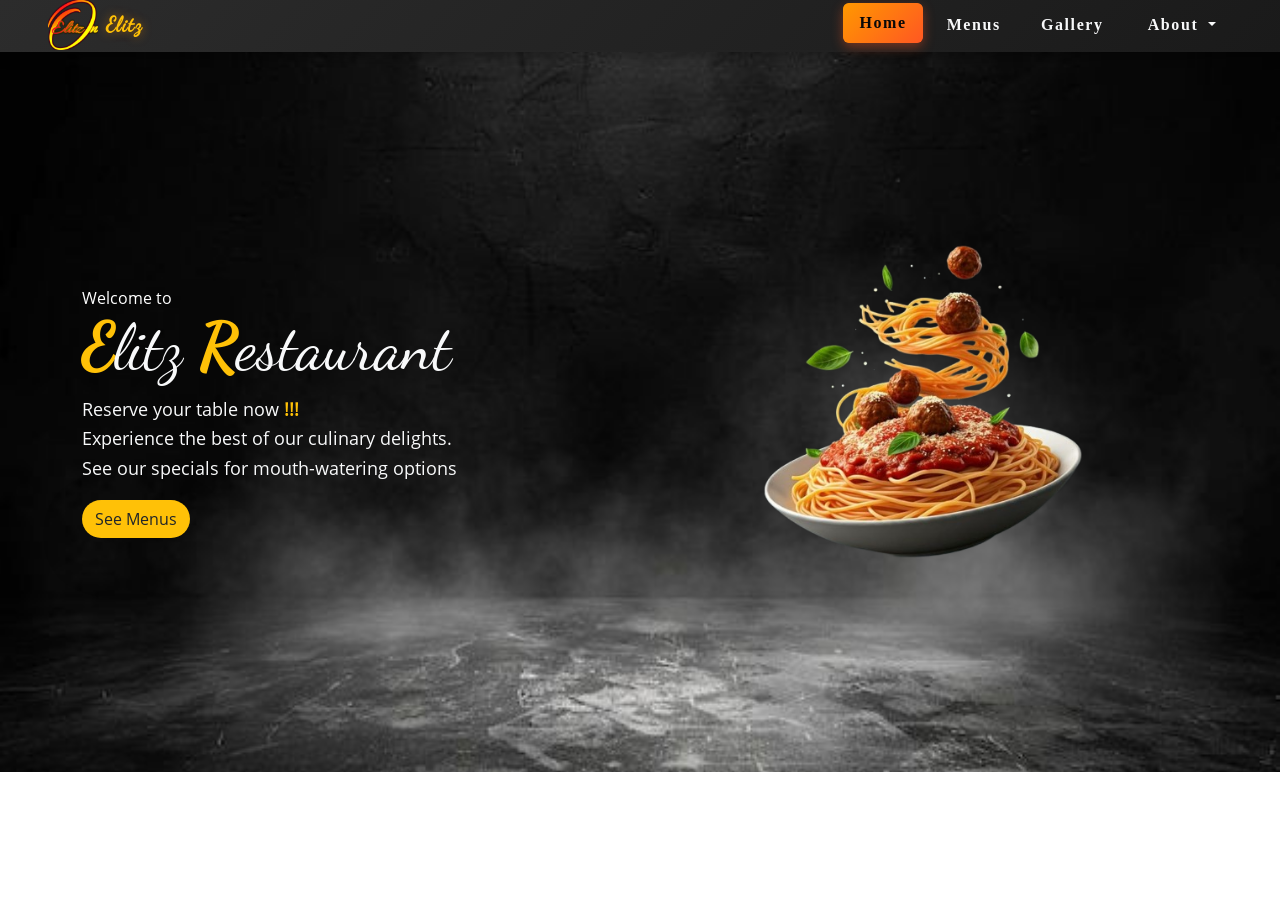
==== index.html @ 2a5af318 "Initial commit - responsive restaurant website" ====
<!doctype html>
<html lang="en">
  <head>
    <meta charset="UTF-8" />
    <meta name="viewport" content="width=device-width, initial-scale=1.0" />
    <title>Elitz-home</title>
    <!-- Bootstrap -->
    <link rel="stylesheet" href="./css/bootstrap.min.css" />
    <link rel="stylesheet" href="./css/style.css" />
    <!-- Font Awesome (local) -->
    <link rel="stylesheet" href="./css/pall.min.css" />
    <script defer src="./js/bootstrap.bundle.min.js"></script>
  </head>
  <body>
    <!-- NavBar Section -->
    <section id="menu-section">
      <!-- Enhanced Navigation Bar -->
      <nav
        class="navbar navbar-expand-md navbar-dark text-light"
        style="
          background: linear-gradient(135deg, #2c2c2c 0%, #1a1a1a 100%);
          padding-top: 0;
          padding-bottom: 0;
        "
      >
        <div class="container-fluid px-3 px-lg-5">
          <!-- Brand Logo & Name -->
          <div class="navbar-brand-wrapper d-flex align-items-center">
            <img
              class="me-2 img-fluid logo"
              src="./assets/restaurantGallery/logo.png"
              alt="Elitz Logo"
              style="max-width: 70px; max-height: 50px"
            />
            <span class="navbar-brand text-warning h1 mb-0" id="nav-title"
              >Elitz</span
            >
          </div>
          <!-- Mobile Toggle Button -->
          <button
            class="navbar-toggler shadow-sm border-1 border-warning"
            type="button"
            data-bs-toggle="collapse"
            data-bs-target="#navbarID"
            aria-controls="navbarID"
            aria-expanded="false"
            aria-label="Toggle navigation"
            style="padding: 0.25rem 0.75rem"
          >
            <span class="navbar-toggler-icon"></span>
          </button>
          <!-- Navbar Items. -->
          <div
            class="collapse navbar-collapse justify-content-md-end"
            id="navbarID"
          >
            <div class="navbar-nav align-items-center">
              <a
                class="nav-link text-center text-light position-relative active px-3 py-2 mx-1"
                aria-current="page"
                href="./index.html"
                >Home</a
              >
              <a
                class="nav-link text-light position-relative px-3 py-2 mx-1"
                href="./menu.html"
                >Menus</a
              >
              <a
                class="nav-link text-light position-relative px-3 py-2 mx-1"
                href="./gallery.html"
                >Gallery</a
              >
              <!-- Dropdown with Enhanced Styling -->
              <li class="nav-item dropdown ms-lg-2">
                <a
                  class="nav-link dropdown-toggle text-light position-relative px-3 py-2"
                  href="#"
                  role="button"
                  data-bs-toggle="dropdown"
                  aria-expanded="false"
                  id="aboutDropdown"
                >
                  About
                </a>
                <ul
                  class="dropdown-menu dropdown-menu-end border-warning"
                  style="
                    background: linear-gradient(
                      135deg,
                      #2c2c2c 0%,
                      #1a1a1a 100%
                    );
                    border-width: 2px;
                  "
                >
                  <li>
                    <a
                      class="dropdown-item text-light py-2 px-3"
                      href="./about.html"
                    >
                      <i class="fas fa-building me-2"></i>About Company
                    </a>
                  </li>
                  <li>
                    <a
                      class="dropdown-item text-light py-2 px-3"
                      href="about.html#get-in-touch"
                    >
                      <i class="fas fa-address-book me-2"></i>Contacts
                    </a>
                  </li>
                </ul>
              </li>
            </div>
          </div>
        </div>
      </nav>
    </section>
    <!-- Hero Section -->
    <section class="hero">
      <div class="container text-light">
        <div class="row align-items-center">
          <div class="col-md-6 hero-text">
            <span class="text-white">Welcome to</span>
            <h1 class="hero-head">
              <span class="text-warning fw-bold">E</span>litz
              <span class="text-warning fw-bold">R</span>estaurant
            </h1>
            <p class="hero-desc">
              Reserve your table now
              <span class="text-warning fw-bold">!!!</span><br />
              Experience the best of our culinary delights.<br />
              See our specials for mouth-watering options
            </p>
            <a
              href="menu.html"
              class="btn btn-md bg-warning text-dark rounded-pill shadow-lg home-btn"
            >
              See Menus
            </a>
          </div>
          <div class="col-md-6 text-center hero-image">
            <img
              class="img-fluid hero-png"
              src="./assets/restaurantGallery/food.png"
              alt="background png"
            />
          </div>
        </div>
      </div>
    </section>
  </body>
</html>
---- css/style.css ----
@font-face {
  font-family: "Times New Roman";
  src: url("../assets/fonts/times.ttf") format("truetype");
}
@font-face {
  font-family: "Open Sans";
  src: url("../assets/fonts/OpenSans-Regular.ttf") format("truetype");
}
@font-face {
  font-family: "Dancing Script";
  src: url("../assets/fonts/DancingScript.ttf") format("truetype");
}
@font-face {
  font-family: "abril-fatface";
  src: url("../assets/fonts/AbrilFatface-Regular.ttf") format("truetype");
}

/*ALL FONTS STYLING USAGE*/
.hero-head {
  font-family: "Dancing Script", cursive;
  font-size: clamp(3.6rem, 5vw, 4.5rem);
  line-height: 1.2;
}
.hero-desc {
  font-size: clamp(0.95rem, 2.5vw, 1.1rem);
  line-height: 1.7;
  max-width: 480px;
}
.main-header,
.gallery-heading,
.about-section-heading {
  font-family: "Dancing Script", cursive;
  font-size: clamp(4.2rem, 5vw, 5.2rem);
  letter-spacing: 1px;
  color: #ffdb58;
  text-shadow:
    2px 2px 0 #000,
    4px 4px 8px rgba(0, 0, 0, 0.5);
}
.gallery-heading {
  font-size: clamp(2.2rem, 6vw, 3rem);
}
.categories-heading {
  font-family: "Dancing Script", cursive;
  font-weight: 700;
  letter-spacing: 0.5px;
  text-shadow:
    1px 1px 0 #000,
    1px 1px 2px rgba(0, 0, 0, 0.4);
}
.categories-description {
  font-family: "Open Sans", sans-serif;
  font-size: 0.95rem;
  opacity: 0.9;
  text-shadow:
    1px 1px 0 #000,
    1px 1px 2px rgba(0, 0, 0, 0.4);
}
.food-name {
  font-family: "Open Sans", sans-serif;
  font-weight: 600;
  font-size: 1.5rem;
}
.food-price {
  font-family: "Times New Roman", serif;
  font-weight: 700;
  letter-spacing: 0.5px;
}
.food-content-heading {
  font-family: "Open Sans", sans-serif;
  font-weight: 600;
}
.food-content {
  font-family: "Open Sans", sans-serif;
  opacity: 0.85;
}
.about-section-heading,
.about-section-heading-personal,
#nav-title {
  font-family: "Dancing Script", cursive;
  letter-spacing: 1px;
  text-shadow: 0 0 6px rgba(225, 192, 7, 0.669);
}
.about-paragraph {
  font-family: "Times New Roman", serif;
  line-height: 1.7;
  font-size: 1rem;
}

body {
  font-family: "Open Sans", sans-serif;
}
/* Navbar Styling */
.navbar {
  box-shadow: 0 4px 12px rgba(0, 0, 0, 0.3);
  transition: all 0.3s ease;
  border-bottom: 2px solid transparent;
}
/* Navbar hover effect */
.navbar:hover {
  border-bottom: 2px solid #ff9800;
}
/* Brand Styling */
#nav-title {
  font-weight: 700;
  text-shadow: 0 0 10px rgba(255, 152, 0, 0.5);
  transition: all 0.3s ease;
}
#nav-title:hover {
  text-shadow: 0 0 15px rgba(255, 152, 0, 0.8);
  transform: scale(1.1);
}
/* Nav Link Styles */
.nav-link {
  font-weight: 600;
  letter-spacing: 0.5px;
  border-radius: 4px;
  transition: all 0.3s cubic-bezier(0.4, 0, 0.2, 1);
  position: relative;
  overflow: hidden;
  font-family: "abril-fatface", serif;
  letter-spacing: 0.1rem;
}
/* Nav Link Hover Effect */
.nav-link:not(.active):hover {
  color: #ff9800 !important;
  background-color: rgba(255, 152, 0, 0.1);
  transform: translateY(-2px);
}
/* Underline Animation on Hover */
.nav-link:not(.active):before {
  content: "";
  position: absolute;
  bottom: 0;
  left: 50%;
  width: 0;
  height: 2px;
  background: linear-gradient(90deg, transparent, #ff9800, transparent);
  transition: all 0.3s ease;
  transform: translateX(-50%);
}
.nav-link:not(.active):hover:before {
  width: 80%;
}
/* Active State Styling */
.nav-link.active {
  color: #080808 !important;
  background: linear-gradient(135deg, #ff9800 0%, #ff5722 100%);
  box-shadow: 0 4px 12px rgba(255, 87, 34, 0.4);
  transform: translateY(-2px);
  border-radius: 6px;
  position: relative;
  z-index: 1;
}
/* Pulsing Animation for Active Item */
.nav-link.active::after {
  content: "";
  position: absolute;
  top: 0;
  left: 0;
  right: 0;
  bottom: 0;
  border-radius: 6px;
  background: linear-gradient(135deg, #ff9800 0%, #ff5722 100%);
  z-index: -1;
  opacity: 0.7;
  animation: pulse 2s infinite;
}
@keyframes pulse {
  0% {
    transform: scale(1);
    opacity: 0.7;
  }
  50% {
    transform: scale(1.05);
    opacity: 0.4;
  }
  100% {
    transform: scale(1);
    opacity: 0.7;
  }
}
/* Dropdown Styling */
.dropdown-menu {
  box-shadow: 0 10px 30px rgba(0, 0, 0, 0.3);
  border-radius: 8px;
  min-width: 220px;
  overflow: hidden;
}
/* Dropdown Items */
.dropdown-item {
  transition: all 0.25s ease;
  border-radius: 4px;
}
.dropdown-item:hover {
  background: linear-gradient(135deg, #ff9800 0%, #ff5722 100%);
  color: #ffffff !important;
  transform: translateX(5px);
}
/* Dropdown Toggle Arrow Animation */
#aboutDropdown::after {
  transition: transform 0.3s ease;
}
#aboutDropdown.show::after {
  transform: rotate(180deg);
}

/* Hero Section */
.hero {
  min-height: 80vh;
  display: flex;
  align-items: center;
  background-image: url(../assets/restaurantGallery/Hero-bg.jpg);
  background-size: cover;
  background-position: center;
}
.hero-text {
  font-family: "Open Sans", sans-serif;
}

.hero-image {
  display: flex;
  justify-content: center;
  align-items: center;
}
.hero-png {
  max-width: 420px;
  width: 100%;
  height: auto;
}
/* Animations style_button-text */
.home-btn {
  position: relative;
  animation-name: slide-in-left;
  animation-duration: 1s;
  animation-iteration-count: 1;
  animation-timing-function: ease-in;
  z-index: 10;
}
@keyframes slide-in-left {
  0% {
    right: 150px;
  }
  100% {
    right: 0px;
  }
}
/* Food bounce in animation */
.hero-image {
  -webkit-animation: bounce-top 3.5s both;
  animation: bounce-top 2.5s both;
}
@-webkit-keyframes bounce-top {
  0% {
    -webkit-transform: translateY(-150px);
    transform: translateY(-150px);
    -webkit-animation-timing-function: ease-in;
    animation-timing-function: ease-in;
    opacity: 1;
  }
  24% {
    opacity: 1;
  }
  40% {
    -webkit-transform: translateY(-40px);
    transform: translateY(-40px);
    -webkit-animation-timing-function: ease-in;
    animation-timing-function: ease-in;
  }
  65% {
    -webkit-transform: translateY(-12px);
    transform: translateY(-12px);
    -webkit-animation-timing-function: ease-in;
    animation-timing-function: ease-in;
  }
  82% {
    -webkit-transform: translateY(-12px);
    transform: translateY(-12px);
    -webkit-animation-timing-function: ease-in;
    animation-timing-function: ease-in;
  }
  93% {
    -webkit-transform: translateY(-6px);
    transform: translateY(-6px);
    -webkit-animation-timing-function: ease-in;
    animation-timing-function: ease-in;
  }
  25%,
  55%,
  75%,
  87% {
    -webkit-transform: translateY(0px);
    transform: translateY(0px);
    -webkit-animation-timing-function: ease-out;
    animation-timing-function: ease-out;
  }
  100% {
    -webkit-transform: translateY(0px);
    transform: translateY(0px);
    -webkit-animation-timing-function: ease-out;
    animation-timing-function: ease-out;
    opacity: 1;
  }
}
/*Menus section*/
.menu-section-bg {
  background-image: url(../assets/restaurantGallery/20250704_091149.jpg);
  background-repeat: no-repeat;
  background-position: center;
  background-size: cover;
  background-attachment: scroll;
}
.carousel {
  padding-bottom: 3rem;
}
.menu-spoon-section {
  background-color: #22333b;
}
.swallow-section {
  background-color: #3c5233;
}
.soups {
  background-color: #264027;
}
/* Image on hover swap */
.hover-swap {
  position: relative;
  width: 100%;
  max-width: 300px;
  aspect-ratio: 1 / 1;
  overflow: hidden;
  border-radius: 10px;
}
.hover-swap .img {
  position: absolute;
  top: 0;
  left: 0;
  width: 100%;
  height: 100%;
  object-fit: cover;
  transition: opacity 0.4s ease-in-out;
}
.hover-swap .first {
  opacity: 1;
  z-index: 0;
}
.hover-swap .second {
  opacity: 0;
  z-index: 1;
}
.hover-swap:hover .first {
  opacity: 0;
}
.hover-swap:hover .second {
  opacity: 1;
}
/* scale up card Animation */
@keyframes scale-up {
  from {
    scale: 0.5;
  }
  to {
    scale: 1;
  }
}
.card {
  animation: scale-up 0.7s linear;
  width: 18rem;
  box-shadow:
    inset 0 6px 3px rgba(221, 157, 6, 0.79),
    0 20px 10px rgba(223, 124, 4, 0.596);
}
/*carousel button control position for different screen sizes*/
@media (min-width: 1150px) and (max-width: 1599px) {
  .menu-carousel-control-prev {
    margin-left: 250px;
  }
  .menu-carousel-control-next {
    margin-right: 250px;
  }
}
@media (min-width: 600px) and (max-width: 1149px) {
  .menu-carousel-control-prev {
    margin-left: 120px;
  }
  .menu-carousel-control-next {
    margin-right: 120px;
  }
}
/*  GLOBAL MODAL SECTION  */
.modal-content {
  background: linear-gradient(
    145deg,
    rgba(18, 18, 18, 0.95),
    rgba(28, 28, 28, 0.95)
  );
  border-radius: 18px;
  border: 1px solid rgba(255, 193, 7, 0.3);
  backdrop-filter: blur(12px);
  box-shadow:
    0 0 20px rgba(255, 193, 7, 0.2),
    0 0 40px rgba(0, 0, 0, 0.8);
  overflow: hidden;
}
/*  HEADER  */
.modal-header {
  border-bottom: 1px solid rgba(255, 193, 7, 0.3);
  background: rgba(0, 0, 0, 0.4);
}
.modal-title {
  font-weight: 600;
  letter-spacing: 1px;
}
.btn-close {
  filter: invert(1);
  opacity: 0.7;
}
.btn-close:hover {
  opacity: 1;
}
/*  FORM CONTAINER  */
.modal form {
  background: transparent !important;
  border: none !important;
  margin: 0 !important;
}
/*  INPUTS  */
.form-control {
  background: rgba(30, 30, 30, 0.8);
  border: 1px solid rgba(255, 193, 7, 0.3);
  color: #fff;
  border-radius: 10px;
  transition: all 0.3s ease;
}
.form-control:focus {
  background: rgba(20, 20, 20, 0.9);
  border-color: rgba(255, 193, 7, 0.9);
  box-shadow: 0 0 10px rgba(255, 193, 7, 0.5);
  color: #fff;
}
/*  LABELS  */
.form-label {
  font-weight: 500;
  margin-bottom: 4px;
  color: rgba(255, 193, 7, 0.85);
}
/* BUTTON  */
#btn-warning {
  width: 100%;
  border-radius: 25px;
  font-weight: 600;
  letter-spacing: 1px;
  background: linear-gradient(
    90deg,
    rgba(255, 193, 7, 1),
    rgba(255, 140, 0, 1)
  );
  border: none;
  transition: all 0.3s ease;
}
.btn-warning:hover {
  transform: translateY(-3px);
  box-shadow:
    0 8px 20px rgba(255, 193, 7, 0.5),
    0 0 15px rgba(255, 140, 0, 0.6);
}
/*  SUCCESS MODAL  */
#exampleModals .modal-content {
  background: linear-gradient(
    145deg,
    rgba(0, 40, 20, 0.95),
    rgba(0, 25, 15, 0.95)
  );
  border: 1px solid rgba(0, 255, 140, 0.4);
  box-shadow:
    0 0 25px rgba(0, 255, 140, 0.3),
    0 0 60px rgba(0, 0, 0, 0.8);
}
#exampleModals .alert {
  background: transparent;
  border: none;
  color: rgba(220, 255, 230, 0.95);
  text-align: center;
}
#exampleModals strong {
  color: rgba(0, 255, 140, 1);
}
.modal.fade .modal-dialog {
  transform: translateY(-20px);
  transition: all 0.3s ease;
}
.modal.show .modal-dialog {
  transform: translateY(0);
}
/* Gallery Section*/
.gallery-spoon-section {
  background-color: #2c3059;
}
.gallery-swallow-section {
  background-color: #264027;
}
.categories-description {
  font-size: 0.95rem;
  color: rgba(255, 255, 255, 0.75);
  font-style: italic;
  margin-bottom: 6px;
}
/* decorative lines */
.swallow-line {
  display: inline-block;
  width: 80px;
  height: 2px;
  background: linear-gradient(to right, transparent, #ffc107, transparent);
  margin: 6px auto;
}
/* RESPONSIVE */
@media (max-width: 768px) {
  .swallow-title {
    font-size: 1.8rem;
  }
}
@media (max-width: 576px) {
  .swallow-title {
    font-size: 1.5rem;
  }
  .swallow-subtitle {
    font-size: 0.85rem;
  }
}
/* CAROUSEL FRAME (TABLE EFFECT) */
.carousel-frame {
  max-width: 450px;
  padding: 30px 20px;
  background: linear-gradient(180deg, #3a2f24, #1f1a14);
  border-radius: 18px;
  box-shadow:
    inset 0 6px 10px rgba(255, 255, 255, 0.05),
    0 20px 40px rgba(0, 0, 0, 0.6);
  position: relative;
}
/* subtle table shine */
.carousel-frame::after {
  content: "";
  position: absolute;
  top: 12px;
  left: 10%;
  width: 80%;
  height: 6px;
  background: rgba(255, 255, 255, 0.08);
  border-radius: 50%;
}
/* IMAGE */
.gallery-carousel-item img {
  width: 320px;
  height: 320px;
  object-fit: cover;
  margin: 0 auto;
  border: 4px solid rgba(255, 193, 7, 0.6);
  background: #fff;
}
/* CAPTION */
.carousel-caption,
swallow-heading {
  position: static;
  margin-top: 12px;
  background: rgba(0, 0, 0, 0.65);
  border-radius: 10px;
  padding: 6px 14px;
  display: inline-block;
}
.carousel-caption h5 {
  color: #ffc107;
  font-weight: 600;
  margin: 0;
}
/* CONTROLS */
.carousel-control-prev,
.carousel-control-next {
  width: 15%;
}
/*About Section*/
/* Animations on scroll */
@keyframes appear {
  from {
    opacity: 0;
    scale: 0.5;
  }
  to {
    opacity: 1;
    scale: 1;
  }
}
.view {
  animation: appear linear;
  animation-timeline: view();
  animation-range: entry 0% cover 30%;
}
@keyframes appear-r {
  from {
    opacity: 0;
    transform: translateX(110px);
  }
  to {
    opacity: 1;
    transform: translateX(0px);
  }
}
.view-r {
  animation: appear-r linear;
  animation-timeline: view();
  animation-range: entry 0% cover 30%;
}
@keyframes appear-l {
  from {
    opacity: 0;
    transform: translateX(-200px);
  }
  to {
    opacity: 1;
    transform: translateX(0px);
  }
}
.view-l {
  animation: appear-l linear;
  animation-timeline: view();
  animation-range: entry 0% cover 30%;
}
.about-bg {
  background-color: silver;
  box-shadow: 3px 2px orange;
}
.about-section-heading {
  -webkit-animation: tracking-in-contract 0.8s
    cubic-bezier(0.215, 0.61, 0.355, 1) both;
  animation: tracking-in-contract 0.8s cubic-bezier(0.215, 0.61, 0.355, 1) both;
}
@-webkit-keyframes tracking-in-contract {
  0% {
    letter-spacing: 1em;
    opacity: 0;
  }
  40% {
    opacity: 0.6;
  }
  100% {
    letter-spacing: normal;
    opacity: 1;
  }
}
.introduction-border {
  border-left: 3px solid orange;
}
.icon-pos,
.logo {
  -webkit-animation: rotate-in-diag-1 0.5s cubic-bezier(0.25, 0.46, 0.45, 0.94)
    both;
  animation: rotate-in-diag-1 1.5s cubic-bezier(0.25, 0.46, 0.45, 0.94) both;
}
@-webkit-keyframes rotate-in-diag-1 {
  0% {
    -webkit-transform: rotate3d(1, 1, 0, -360deg);
    transform: rotate3d(1, 1, 0, -360deg);
    opacity: 0;
  }
  100% {
    -webkit-transform: rotate3d(1, 1, 0, 0deg);
    transform: rotate3d(1, 1, 0, 0deg);
    opacity: 1;
  }
}
.bg-shadow img {
  width: 100%;
  filter: drop-shadow(0 25px 30px rgb(255, 228, 47));
}
.bg-shadow {
  position: relative;
  width: 500px;
}
.floating-btn {
  position: fixed;
  bottom: 24px;
  right: 24px;
  width: 40px;
  height: 40px;
  border-color: #080808;
  border-radius: 50%;
  display: flex;
  align-items: center;
  justify-content: center;
  z-index: 1050;
  transition:
    transform 0.25s ease,
    box-shadow 0.25s ease;
}
.floating-btn:hover {
  transform: translateY(-4px) scale(1.05);
  box-shadow: 0 12px 28px rgba(0, 0, 0, 0, 0.35);
}
.mission-warning {
  text-shadow: 0 0 6px rgba(24, 24, 20, 0.5);
}
/* FAQs SECTION */
.FAQs {
  border-radius: 16px;
  border-color: orange;
}
/* Headings */
.FAQs h1 {
  font-weight: 700;
  letter-spacing: 1px;
}
.FAQs p {
  font-size: 0.95rem;
  opacity: 0.85;
}
/* ACCORDION BASE */
.FAQs .accordion {
  max-width: 900px;
  margin: 0 auto;
}
.FAQs .accordion-item {
  background: #121212;
  border: 1px solid rgba(159, 121, 7, 0.868);
  border-radius: 12px;
  margin-bottom: 1rem;
  overflow: hidden;
  transition:
    transform 0.25s ease,
    box-shadow 0.25s ease;
}
/* subtle lift */
.FAQs .accordion-item:hover {
  transform: translateY(-2px);
  box-shadow: 0 10px 30px rgba(255, 193, 7, 0.15);
}
/* dropdown button */
.FAQs .accordion-button {
  background: transparent;
  color: #f8f9fa;
  font-weight: 600;
  padding: 1.25rem 1.5rem;
  box-shadow: none;
}
.FAQs .accordion-button:not(.collapsed) {
  background: rgba(255, 193, 7, 0.08);
  color: #ffc107;
}
.FAQs .accordion-button:focus {
  box-shadow: none;
}
/* arrow color */
.FAQs .accordion-button::after {
  filter: invert(1);
}
/* accordion body */
.FAQs .accordion-body {
  background: #0e0e0e;
  color: #ddd;
  line-height: 1.7;
  font-size: 0.95rem;
  padding: 1.5rem;
}
/* highlight the answer label */
.FAQs .accordion-body strong {
  color: #ffc107;
  font-weight: 500;
}
/* mobile accordion responsiveness */
@media (max-width: 576px) {
  .FAQs .accordion-button {
    font-size: 0.95rem;
    padding: 1rem 1.25rem;
  }
  .FAQs .accordion-body {
    font-size: 0.9rem;
  }
}
/*Contact section*/
.contact {
  background-image: url(../assets/restaurantGallery/feedback-bg3.jpg);
  background-attachment: fixed;
  background-repeat: no-repeat;
  background-position: center;
  background-size: cover;
}
.contact-tint {
  background-color: rgba(54, 50, 43, 0.304);
  background: linear-gradient(
    135deg,
    rgba(225, 140, 0, 0.1) 0%,
    rgba(0, 0, 0, 0.85) 70%
  );
  border-radius: 15px;
  padding: 3rem 1rem;
}
.fab {
  font-size: 1.7rem;
}
/*media queries*/
@media (max-width: 1024px) {
  .icon-pos {
    position: relative;
    top: -5%;
  }
  .d-block {
    height: 300px;
    width: 170px;
    object-fit: cover;
    margin-left: 20rem;
  }
}
/* Medium devices (tablets, 768px and up) */
@media (min-width: 768px) and (max-width: 991.98px) {
  .d-block {
    margin-left: 13rem;
  }
}
@media (max-width: 600px) {
  .collapse,
  .dropdown-menu {
    overflow: hidden;
  }
  .d-block {
    height: 300px;
    width: 300px;
    margin: 0px auto;
  }
}
/* Mobile Adjustments */
@media (max-width: 768px) {
  .navbar-collapse {
    background: linear-gradient(135deg, #2c2c2c 0%, #1a1a1a 100%);
    border-top: 2px solid #ff9800;
    padding: 1rem;
    margin-top: 0.5rem;
    border-radius: 0 0 10px 10px;
  }
  .nav-link {
    margin: 0.25rem;
    text-align: center;
  }
  .dropdown-menu {
    background: rgba(40, 40, 40, 0.95);
    text-align: center;
  }

  .hero {
    min-height: 100vh;
    text-align: start;
    padding-top: 4rem;
    padding-bottom: 3rem;
  }
  .hero-desc {
    margin-top: 5rem;
    margin: 0rem auto 1.2rem;
    margin-bottom: rem;
  }
  .hero-png {
    max-width: 500px;
    margin-top: 2rem;
  }
}

/* Responsive Logo Sizing */
@media (max-width: 576px) {
  .navbar-brand-wrapper img {
    max-width: 60px;
    max-height: 45px;
  }
  #nav-title {
    font-size: 1.5rem;
  }
}
/* carousel mobile responsiveness*/
@media (max-width: 576px) {
  .carousel-item img {
    width: 200px;
    height: 200px;
  }
  .carousel-frame {
    max-width: 280px;
    padding: 20px 12px;
  }
}
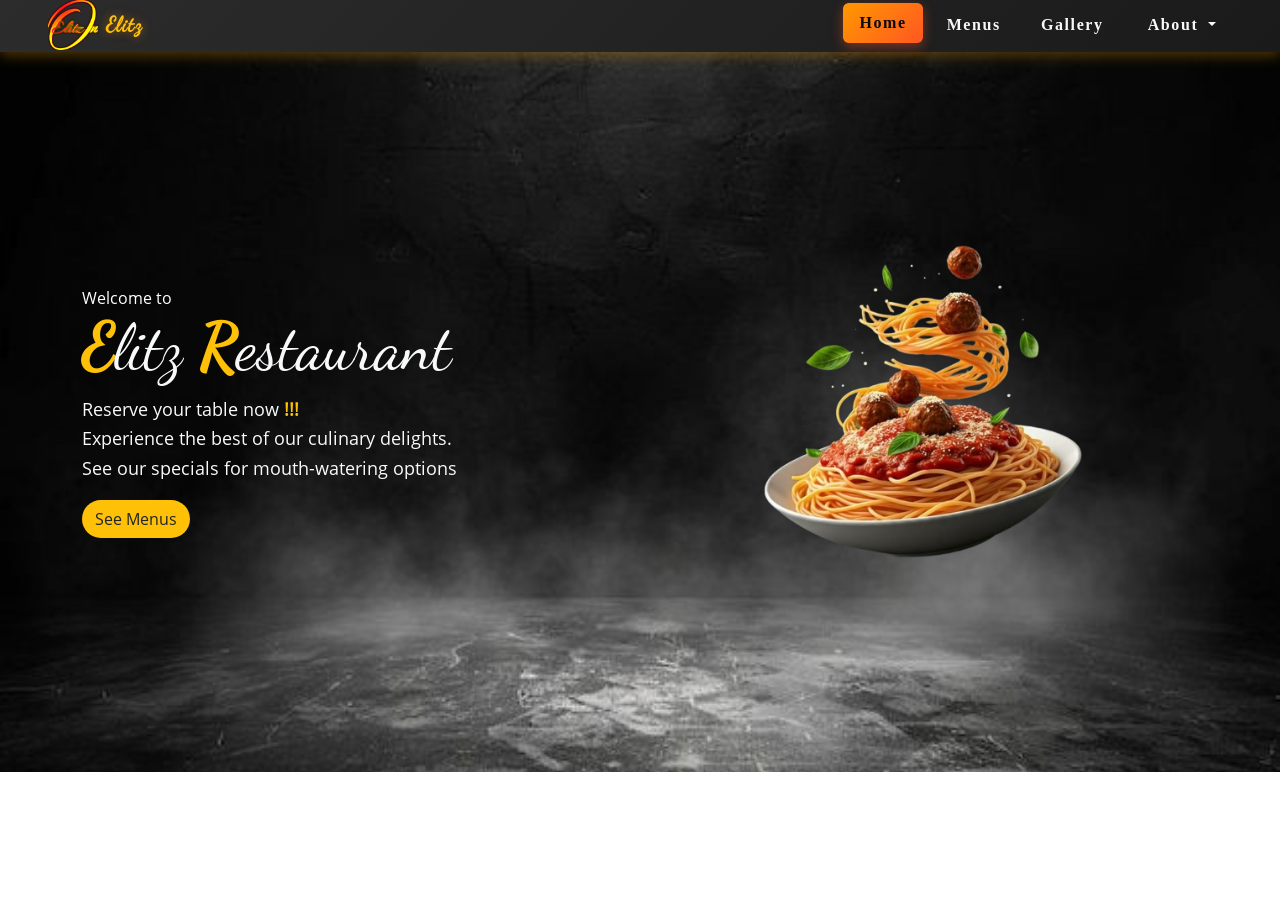
==== commit 66193d97: "Integrated Google Analytics" ====
--- a/index.html
+++ b/index.html
@@ -1,6 +1,21 @@
 <!doctype html>
 <html lang="en">
   <head>
+    <!-- Google tag (gtag.js) -->
+    <script
+      async
+      src="https://www.googletagmanager.com/gtag/js?id=G-463414Z5FL"
+    ></script>
+    <script>
+      window.dataLayer = window.dataLayer || [];
+      function gtag() {
+        dataLayer.push(arguments);
+      }
+      gtag("js", new Date());
+
+      gtag("config", "G-463414Z5FL");
+    </script>
+
     <meta charset="UTF-8" />
     <meta name="viewport" content="width=device-width, initial-scale=1.0" />
     <title>Elitz-home</title>
--- a/css/style.css
+++ b/css/style.css
@@ -92,7 +92,7 @@
 }
 /* Navbar Styling */
 .navbar {
-  box-shadow: 0 4px 12px rgba(0, 0, 0, 0.3);
+  box-shadow: 0 4px 12px rgba(252, 164, 0, 0.3);
   transition: all 0.3s ease;
   border-bottom: 2px solid transparent;
 }
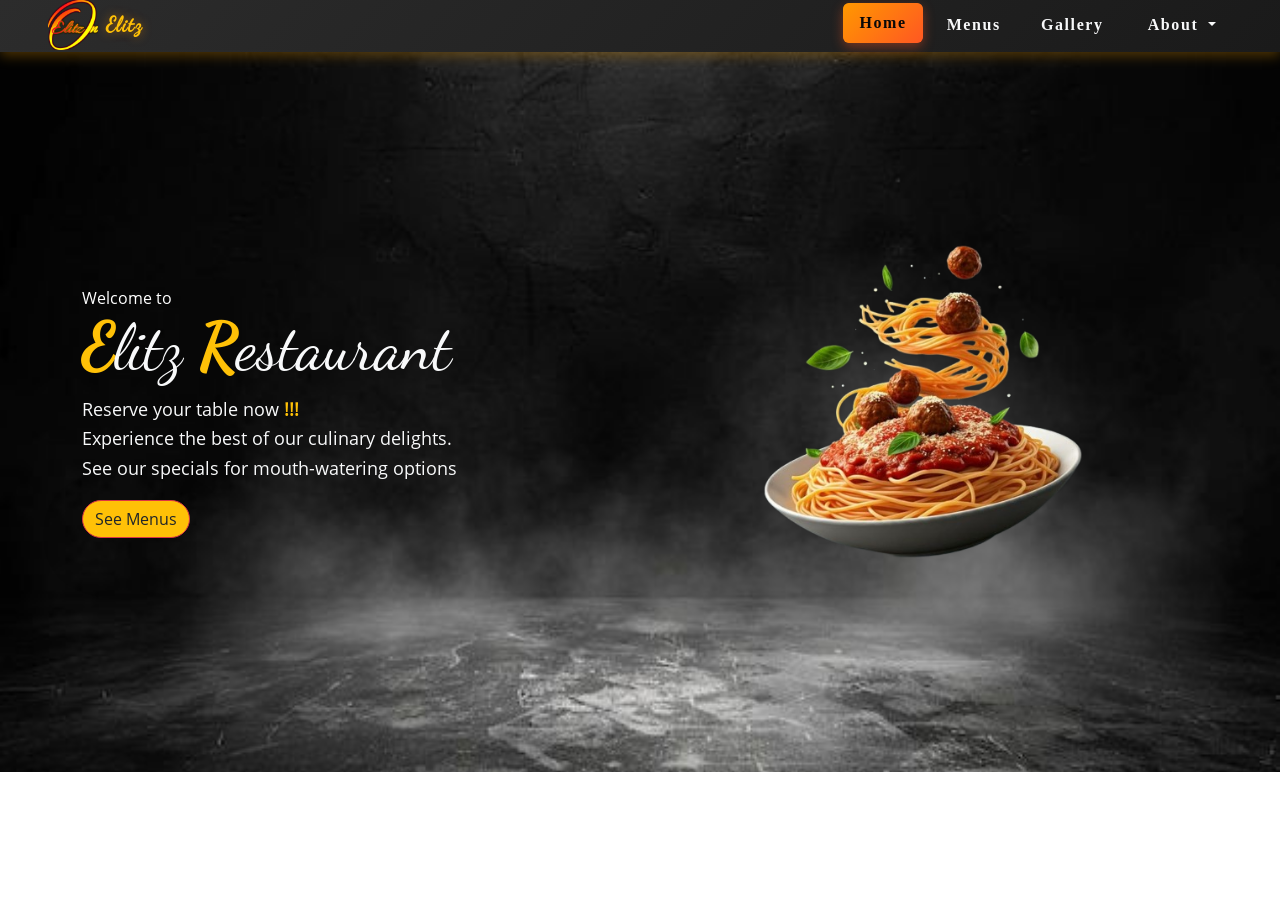
==== commit 435d4ca1: "Changed the prices and contact section overlay, on user request" ====
--- a/index.html
+++ b/index.html
@@ -150,7 +150,7 @@
             </p>
             <a
               href="menu.html"
-              class="btn btn-md bg-warning text-dark rounded-pill shadow-lg home-btn"
+              class="btn btn-md btn-outline-danger bg-warning text-dark rounded-pill shadow-lg home-btn"
             >
               See Menus
             </a>
--- a/css/style.css
+++ b/css/style.css
@@ -788,7 +788,7 @@
   background: linear-gradient(
     135deg,
     rgba(225, 140, 0, 0.1) 0%,
-    rgba(0, 0, 0, 0.85) 70%
+    rgba(0, 0, 0, 0.6) 70%
   );
   border-radius: 15px;
   padding: 3rem 1rem;
